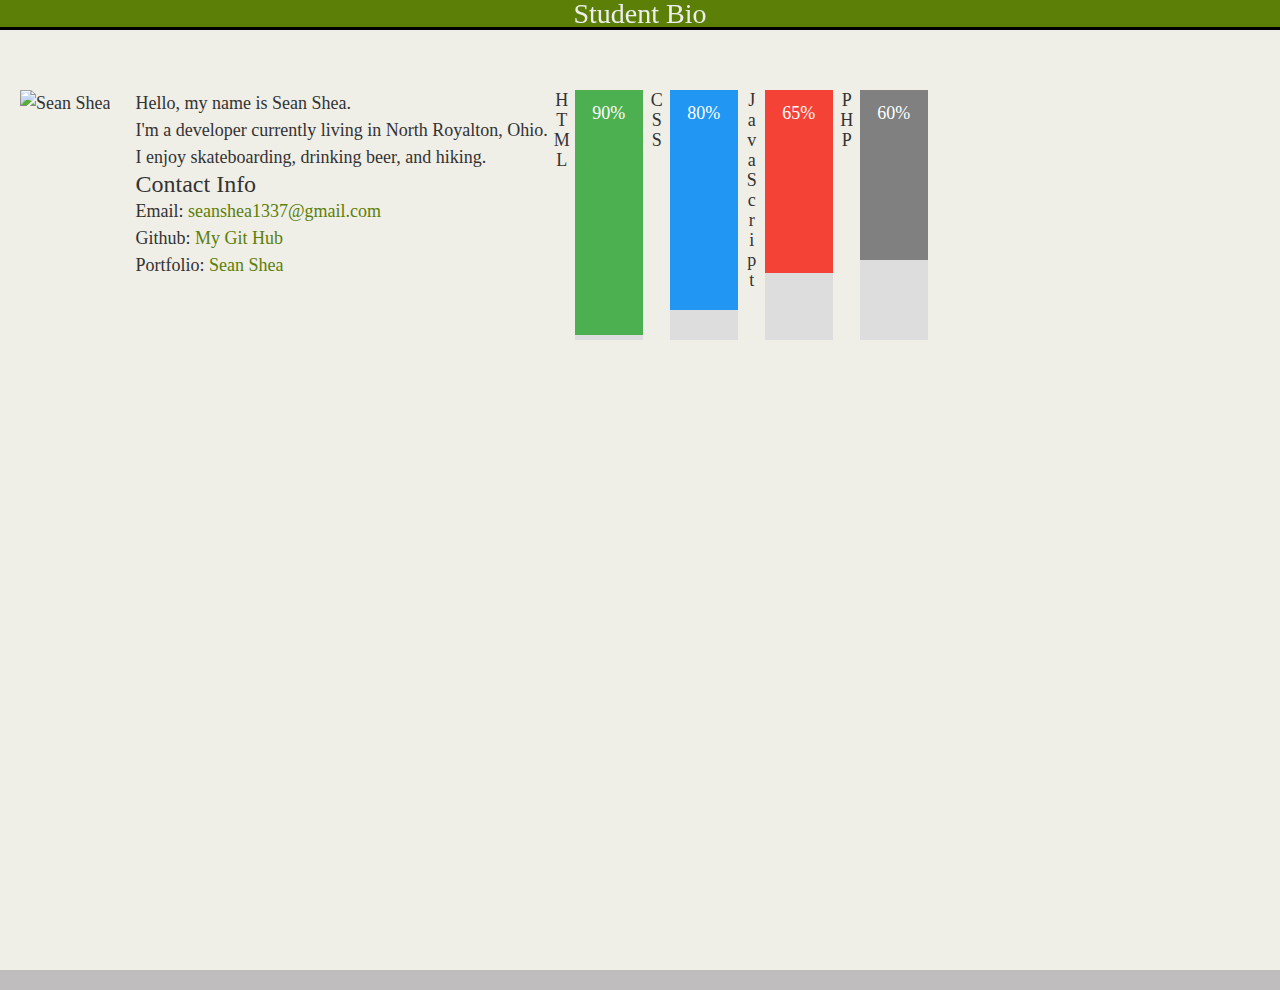
==== index.html @ e48f5774 "first push" ====
<!DOCTYPE html>
<html lang="en-us">

<head>
  <meta charset="UTF-8">
  <title>My Bio</title>
  <link rel="stylesheet" type="text/css" href="css/reset.css">
  <link rel="stylesheet" type="text/css" href="css/icon.css">
  <link rel="stylesheet" type="text/css" href="css/style.css">
</head>

<body>
  <header>
    <h1>Student Bio</h1>
  </header>

	<div class="container">
		<section>
			<div class="image-container">
			<img alt="Sean Shea" src="https://avatars3.githubusercontent.com/u/20631582?s=460&amp;v=4">
			</div>
			<div class="about-me-container">
				<div>
					<p>
						Hello, my name is <strong>Sean Shea</strong>.
					</p>
					<p>
					I'm a developer currently living in North Royalton, Ohio. 
					</p>
					<p>
					I enjoy skateboarding, drinking beer, and hiking.
					</p>
					<div class="contact-info">
						<h2>Contact Info</h2>
						<ul class="contact-link">
							<li><strong>Email:</strong> <a target="_blank" href="mailto:seanshea1337@gmail.com">seanshea1337@gmail.com</a></li>
							<li><strong>Github:</strong> <a href="https://github.com/cod3rShea">My Git Hub</a></li>
							<li><strong>Portfolio:</strong> <a href="seansheadesign.com">Sean Shea</a></li>
						</ul>
						<ul class="social-media">
							<li>
								<a href="">
									<i class="fab fa-linkedin-in"></i>
								</a>
							</li>
							<li>
								<a href="">
									<i class="fab fa-instagram"></i>
								</a>
							</li>
						</ul>
					</div>
				</div>
			</div>
			<div class="skill-set-container">
				<div class="skill-container">
					<p>HTML</p>
					<div class="wrapper">
					<div class="skills html">90%</div>
					</div>
				</div>
				<div class="skill-container">
				<p>CSS</p>
				<div class="wrapper">
					<div class="skills css">80%</div>
				</div>
				</div>
				
			<div class="skill-container">
				<p>JavaScript</p>
				<div class="wrapper">
				<div class="skills js">65%</div>
				</div>
			</div>

			<div class="skill-container">
				<p>PHP</p>
				<div class="wrapper">
				<div class="skills php">60%</div>
				</div>
			</div>
		</div>
		</section>
	</div>
	<footer>

	</footer>
</body>

</html>
---- css/style.css ----
/**
 First External CSS Stylesheet
 **/
/*
Each of these CSS elements is associated with an HTML Element, Class, or ID.
Flip between this CSS file and the HTML to see how things line up.
Experiment with deleting lines of code from the CSS to see how it affects the webpage when you refresh in the browser.
*/
html,
body {
  height: 100%;
}

body {
    padding: 0;
    margin: 0;
    font-family: Georgia, "Times New Roman", Times, serif;
    font-size: 18px;
    line-height: 150%;
    color: #333;
    background: #efeee7;
    position: relative;
  }
  header {
    background: #5c8007;
    position: fixed;
    width: 100%;
    display: block;
    top: 0;
    border-bottom: solid black 3px;
  }
  h1 {
    margin: 0;
    font-size: 28px;
    color: #eee;
    text-align: center;
  }
  h2 {
    font-size: 24px;
  }
  a {
    color: #5c8007;
    text-decoration: none;
  }
  a:hover {
      text-decoration: underline;
  }
  .container {
    max-width: 1920px;
    margin: auto;
    padding: 0 20px;
    height: 100%;
    margin-top: 90px;
    z-index: 18;
  }

  #main-bio,
  #contact-info,
  #bio-image {
    float: left;
  }
  #main-bio {
    width: 70%;
  }

  #bio-image {
    width: 200px;
    height: 200px;
    margin-right: 20px;
  }

img {
      text-align:center;
  }

  section {
      display: flex;
      flex-wrap: wrap;
  }

  .about-me-container {
    margin-left: 25px;
}

.contact-link,
.social-media  {
  margin:0;
  padding: 0;
  list-style: none;
  text-decoration: none;

}
.social-media {
  display: flex;
  margin-top: 20px;
}

.social-media li:nth-child(even){
  margin:0 10px;
}

ul.social-media .fab {
  font-size: 25px;
}

ul.social-media .fab:hover {
  color: #fff;
  background-color:#5c8007;
}


/* Skills */

.skill-set-container {
  display: flex;
  height: 250px;
}
.skill-container {
  display: flex;
  height: 100%;
  width: 95px;
}

.skill-container p {
  writing-mode: vertical-rl;
  text-orientation: upright;
  margin-right: 0;
}

.wrapper {
  width: 100%;
  background-color: #ddd;
}

.skills {
  display: flex;
  justify-content: center;
  padding-top: 10px; 
  padding-bottom: 10px;
  color: #fff;
}

.html {
  height: 90%; 
  animation: html 2s ease-out;
  background-color: #4CAF50;
}

.css {
  height: 80%;
  animation: css 2s ease-out;
  background-color: #2196F3;
}

.js {
  height: 65%;
  animation: js 2s ease-out; 
  background-color: #f44336;
}

.php {
  height: 60%;
  animation: php 2s ease-out;
  background-color: #808080;
}

@keyframes html { 
  0%  { 
      height: 0px;
  } 
  100%  { 
    height: 90%;
  }  
}

@keyframes css { 
  0%  { 
      height: 0px;
  } 
  100%  { 
    height: 80%;
  }  
}

@keyframes js { 
  0%  { 
      height: 0px;
  } 
  100%  { 
    height: 65%;
  }  
}

@keyframes php { 
  0%  { 
      height: 0px;
  } 
  100%  { 
    height: 60%;
  }  
}

footer {
    background-color: #bfbdbd;
    height: 20px;
    width: 100%;
    position: absolute;
    bottom: 0;

}
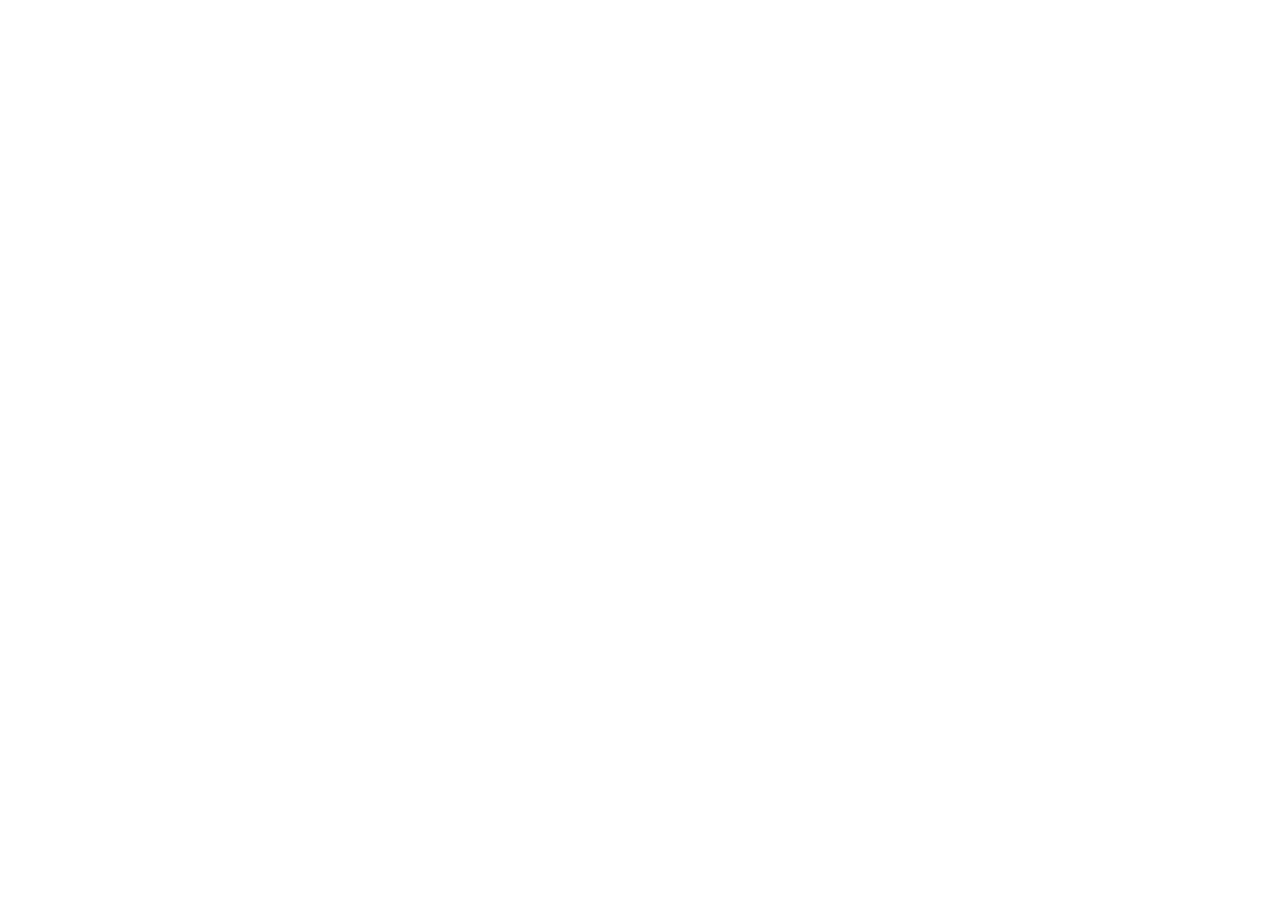
==== commit 670c7a4d: "add template parts" ====
--- a/index.html
+++ b/index.html
@@ -7,84 +7,16 @@
   <link rel="stylesheet" type="text/css" href="css/reset.css">
   <link rel="stylesheet" type="text/css" href="css/icon.css">
   <link rel="stylesheet" type="text/css" href="css/style.css">
+  <script type="text/javascript" src="js/jquery-3.4.1.min.js" ></script>
+
 </head>
 
 <body>
-  <header>
-    <h1>Student Bio</h1>
-  </header>
-
-	<div class="container">
-		<section>
-			<div class="image-container">
-			<img alt="Sean Shea" src="https://avatars3.githubusercontent.com/u/20631582?s=460&amp;v=4">
-			</div>
-			<div class="about-me-container">
-				<div>
-					<p>
-						Hello, my name is <strong>Sean Shea</strong>.
-					</p>
-					<p>
-					I'm a developer currently living in North Royalton, Ohio. 
-					</p>
-					<p>
-					I enjoy skateboarding, drinking beer, and hiking.
-					</p>
-					<div class="contact-info">
-						<h2>Contact Info</h2>
-						<ul class="contact-link">
-							<li><strong>Email:</strong> <a target="_blank" href="mailto:seanshea1337@gmail.com">seanshea1337@gmail.com</a></li>
-							<li><strong>Github:</strong> <a href="https://github.com/cod3rShea">My Git Hub</a></li>
-							<li><strong>Portfolio:</strong> <a href="seansheadesign.com">Sean Shea</a></li>
-						</ul>
-						<ul class="social-media">
-							<li>
-								<a href="">
-									<i class="fab fa-linkedin-in"></i>
-								</a>
-							</li>
-							<li>
-								<a href="">
-									<i class="fab fa-instagram"></i>
-								</a>
-							</li>
-						</ul>
-					</div>
-				</div>
-			</div>
-			<div class="skill-set-container">
-				<div class="skill-container">
-					<p>HTML</p>
-					<div class="wrapper">
-					<div class="skills html">90%</div>
-					</div>
-				</div>
-				<div class="skill-container">
-				<p>CSS</p>
-				<div class="wrapper">
-					<div class="skills css">80%</div>
-				</div>
-				</div>
-				
-			<div class="skill-container">
-				<p>JavaScript</p>
-				<div class="wrapper">
-				<div class="skills js">65%</div>
-				</div>
-			</div>
-
-			<div class="skill-container">
-				<p>PHP</p>
-				<div class="wrapper">
-				<div class="skills php">60%</div>
-				</div>
-			</div>
-		</div>
-		</section>
-	</div>
-	<footer>
-
-	</footer>
+<header>
+	<script>
+		$(function(){ $("head").load("template_parts/header.html") });
+	</script>
+</header>
 </body>
 
 </html>
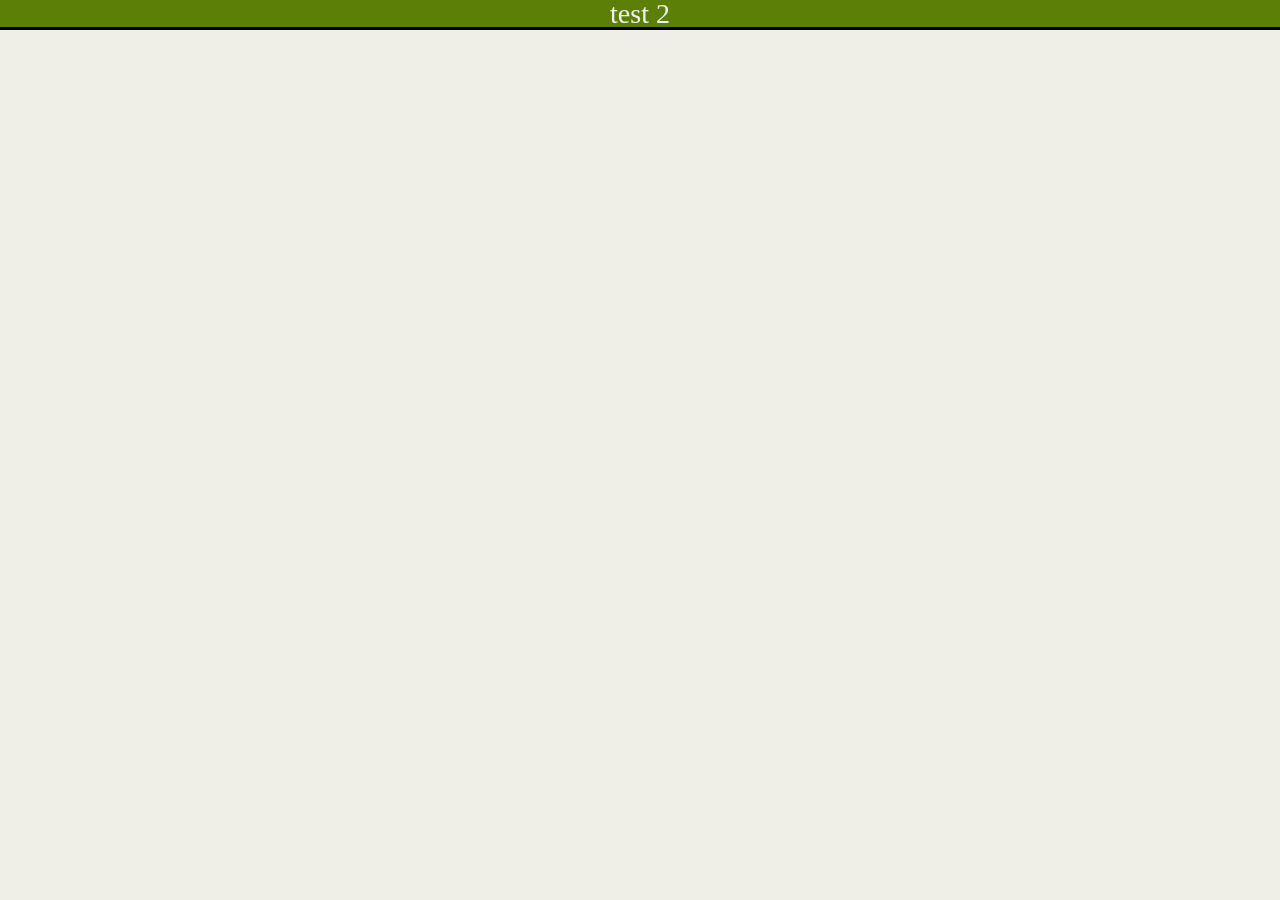
==== commit 3c0a5a36: "update jquery" ====
--- a/index.html
+++ b/index.html
@@ -14,7 +14,7 @@
 <body>
 <header>
 	<script>
-		$(function(){ $("head").load("template_parts/header.html") });
+		$(function(){ $("header").load("template_parts/header.html") });
 	</script>
 </header>
 </body>
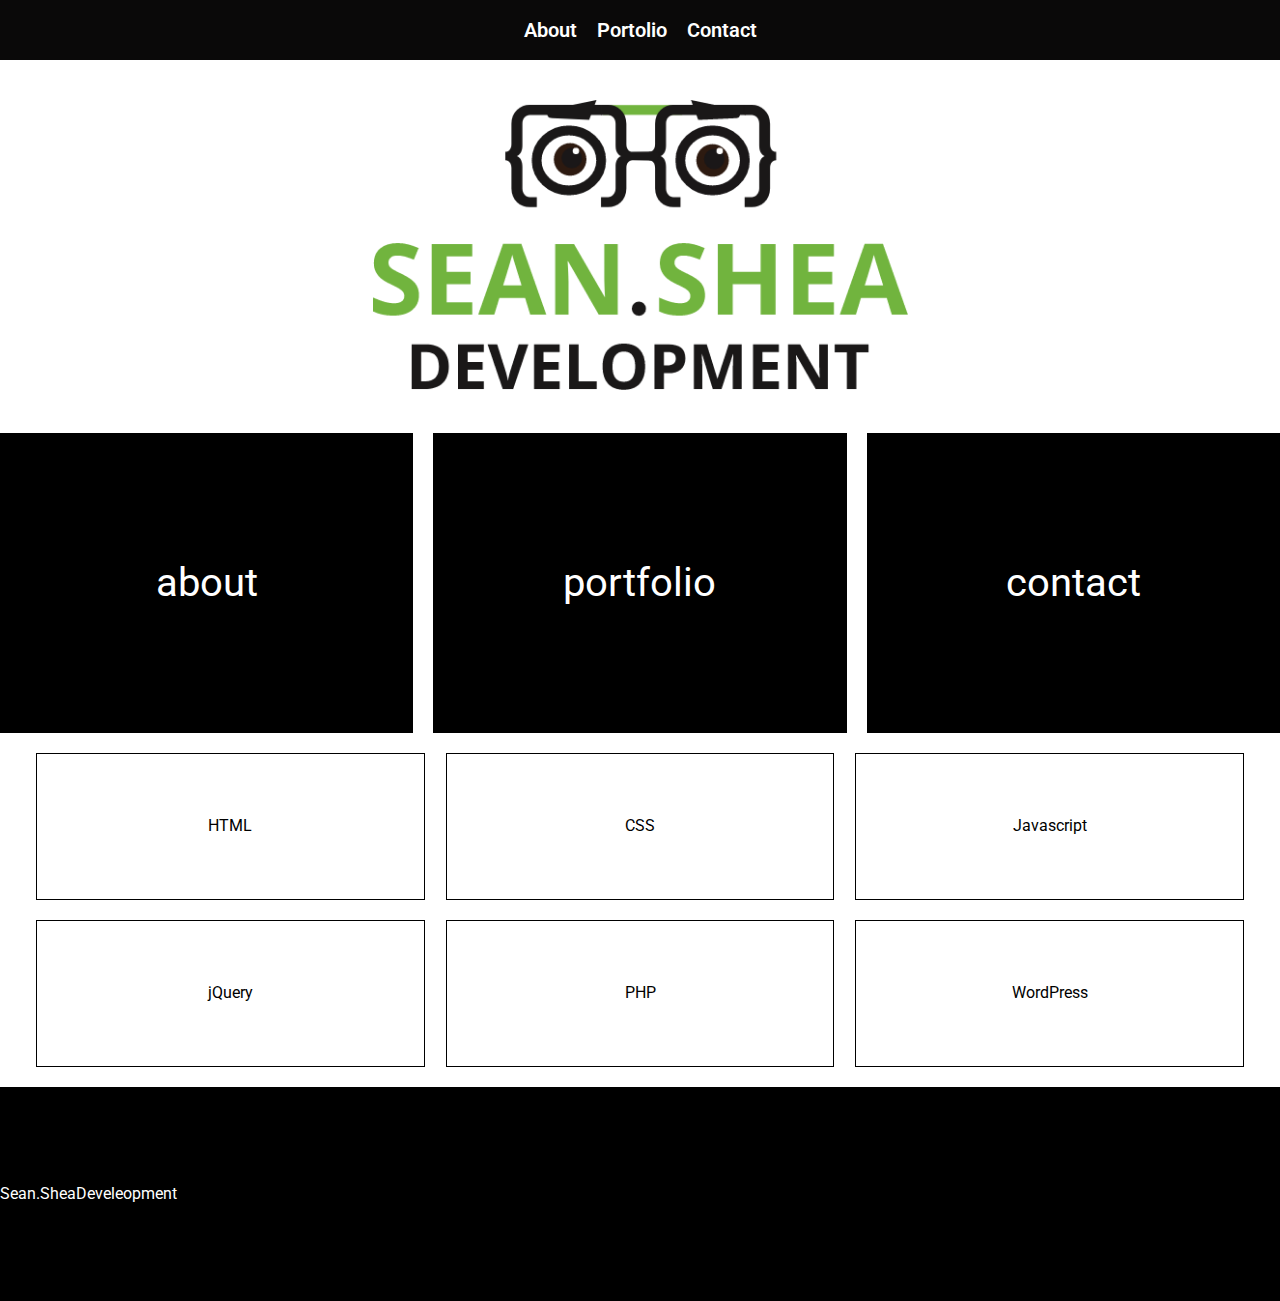
==== commit a2811360: "fix up contact styles" ====
--- a/index.html
+++ b/index.html
@@ -3,20 +3,59 @@
 
 <head>
   <meta charset="UTF-8">
-  <title>My Bio</title>
+  <title>Sean Shea Portfolio</title>
   <link rel="stylesheet" type="text/css" href="css/reset.css">
   <link rel="stylesheet" type="text/css" href="css/icon.css">
   <link rel="stylesheet" type="text/css" href="css/style.css">
+  <link href="https://fonts.googleapis.com/css?family=Roboto:300,400,500&display=swap" rel="stylesheet">
   <script type="text/javascript" src="js/jquery-3.4.1.min.js" ></script>
 
 </head>
 
-<body>
-<header>
-	<script>
-		$(function(){ $("header").load("template_parts/header.html") });
-	</script>
-</header>
+<body class="home">
+	<header>
+		<nav class="primary-nav">
+			<script>
+				$(function(){ 
+					$("nav").load("template_parts/nav.html") 
+				});
+			</script>
+		</nav>
+		<div class="logo-container">
+			<a href="index.html">
+				<img class="home-logo" src="img/Homepage_Logo.png" alt="Logo for Sean Shea">
+			</a>
+		</div>
+	</header>
+	<div class="container">
+		<div class="test">
+			<a class="col-1-3" href="">
+				about
+			</a>
+			<a class="col-1-3" href="">
+				portfolio
+			</a>
+			<a class="col-1-3" href="">
+				contact
+			</a>
+		</div>
+		<div class="skill-set">
+			<script>
+				$(function(){ 
+					$(".skill-set").load("template_parts/skills.html") 
+				});
+			</script>
+		</div>
+		
+	</div>
+	<footer>
+		<h2>
+			Sean.Shea
+		</h2>
+		<h2>
+			Develeopment
+		</h2>
+	</footer>
 </body>
 
 </html>
--- a/css/style.css
+++ b/css/style.css
@@ -1,210 +1,218 @@
-/**
- First External CSS Stylesheet
- **/
-/*
-Each of these CSS elements is associated with an HTML Element, Class, or ID.
-Flip between this CSS file and the HTML to see how things line up.
-Experiment with deleting lines of code from the CSS to see how it affects the webpage when you refresh in the browser.
+/* base */
+body {
+  font-family: 'Roboto', sans-serif;
+}
+
+h1 {
+  font-size: 50px;
+  margin-bottom: 10px;
+}
+
+p {
+  font-size: 18px;
+  margin-bottom: 10px;
+}
+
+img {
+  width: 100%;
+}
+
+label {
+  margin-top: 20px;
+  margin-bottom: 5px;
+}
+
+a:hover,
+.primary-nav a:hover {
+  color: #71B43E;
+}
+
+.contact .contact-nav,
+.about .about-nav,
+.portfolio .portfolio-nav  {
+  text-decoration: underline;
+  text-decoration-color: #71B43E;
+}
+
+
+.interior nav {
+  background-color: #fff;
+}
+.interior nav a {
+  color: #000;
+  font-weight: 500;
+}
+
+/* grid */
+.grid {
+    display: flex;
+    flex-wrap: wrap;
+    width: 100%;
+    max-width: 1250px;
+    margin: 0 auto;
+}
+
+.col-1-3 {
+  width: 33.33%;
+  width: calc(100% / 3);
+}
+
+.col-4 {
+  width: 40%;
+  width: calc(40% - 30px);
+}
+.col-5 {
+  width: 50%;
+}
+
+.col-6 {
+  width: 60%;
+  width: calc(60% - 30px);
+}
+
+.col-10 {
+  width: 100%;
+}
+
+/* Nav */
+nav {
+  background-color: #0A0909;
+  padding: 20px 0;
+}
+
+nav ul {
+  display: flex;
+  justify-content: center;
+  padding: 0;
+  margin: 0;
+}
+
+nav ul a {
+  color: #fff;
+  font-size: 20px;
+  text-decoration: none;
+  text-transform: capitalize;
+  font-weight: 600;
+}
+
+nav ul li:nth-child(even) {
+  margin: 0 20px;
+}
+/* home logo */
+
+.logo-container {
+  width: 100%;
+  text-align: center;
+  padding:  40px 0;
+}
+.home-logo {
+  max-width: 535px;
+}
+
+/* test */
+.test {
+  display: flex;
+}
+.test a {
+  display: flex;
+  justify-content: center;
+  align-items: center;
+  height: 300px;
+  background-color: #000;
+  color: white;
+  font-size: 40px;
+  text-decoration: none;
+  transition-duration: 2s;
+}
+
+.test a:hover {
+  background-color: #71B43E;
+  transition-duration: 2s;
+}
+
+.test a:nth-child(even) {
+  margin: 0 20px;
+}
+
+/* skills */
+.skill-set {
+  margin-top: 20px;
+  margin-bottom: 20px;
+}
+
+.skill-set ul {
+  padding: 0;
+  align-items: center;
+  justify-content: space-evenly;
+}
+
+.skill-set ul li {
+  height: 145px;
+  display: flex;
+  align-items: center;
+  justify-content: center;
+  width: calc(33.33% - 30px);
+  border: 1px solid #000;
+}
+
+.skill-set ul li:nth-child(n+4) {
+  margin-top: 20px;
+}
+
+/* 
+  interior
 */
-html,
-body {
-  height: 100%;
-}
-
-body {
-    padding: 0;
-    margin: 0;
-    font-family: Georgia, "Times New Roman", Times, serif;
-    font-size: 18px;
-    line-height: 150%;
-    color: #333;
-    background: #efeee7;
-    position: relative;
-  }
-  header {
-    background: #5c8007;
-    position: fixed;
-    width: 100%;
-    display: block;
-    top: 0;
-    border-bottom: solid black 3px;
-  }
-  h1 {
-    margin: 0;
-    font-size: 28px;
-    color: #eee;
-    text-align: center;
-  }
-  h2 {
-    font-size: 24px;
-  }
-  a {
-    color: #5c8007;
-    text-decoration: none;
-  }
-  a:hover {
-      text-decoration: underline;
-  }
-  .container {
-    max-width: 1920px;
-    margin: auto;
-    padding: 0 20px;
-    height: 100%;
-    margin-top: 90px;
-    z-index: 18;
-  }
-
-  #main-bio,
-  #contact-info,
-  #bio-image {
-    float: left;
-  }
-  #main-bio {
-    width: 70%;
-  }
-
-  #bio-image {
-    width: 200px;
-    height: 200px;
-    margin-right: 20px;
-  }
-
-img {
-      text-align:center;
-  }
-
-  section {
-      display: flex;
-      flex-wrap: wrap;
-  }
-
-  .about-me-container {
-    margin-left: 25px;
-}
-
-.contact-link,
-.social-media  {
-  margin:0;
-  padding: 0;
-  list-style: none;
-  text-decoration: none;
-
-}
-.social-media {
-  display: flex;
-  margin-top: 20px;
-}
-
-.social-media li:nth-child(even){
-  margin:0 10px;
-}
-
-ul.social-media .fab {
-  font-size: 25px;
-}
-
-ul.social-media .fab:hover {
+.interior .logo-container img {
+  max-width: 412px;
+}
+
+.interior-banner {
+    background-image: url(../img/Header_Final.jpg);
+    height: 120px;
+    background-size: cover;
+    margin-bottom: 30px;
+}
+
+/* About  */
+
+.about .grid {
+  justify-content: space-between;
+}
+
+/* portfolio */
+.porfolio-container li {
+  height: 300px;
+}
+
+/* contact */
+.contact-form {
+  display: flex;
+  flex-direction: column;
+}
+
+.contact-button {
+  padding: 10px;
+  max-width: 120px;
+  background-color: unset;
+  border: #71B43E 2px solid;
+  font-size: 16px;
+  margin-top: 20px;
+  transition-duration: 1s;
+}
+
+.contact-button:hover {
+  background-color: #71B43E;
   color: #fff;
-  background-color:#5c8007;
-}
-
-
-/* Skills */
-
-.skill-set-container {
-  display: flex;
-  height: 250px;
-}
-.skill-container {
-  display: flex;
-  height: 100%;
-  width: 95px;
-}
-
-.skill-container p {
-  writing-mode: vertical-rl;
-  text-orientation: upright;
-  margin-right: 0;
-}
-
-.wrapper {
-  width: 100%;
-  background-color: #ddd;
-}
-
-.skills {
-  display: flex;
-  justify-content: center;
-  padding-top: 10px; 
-  padding-bottom: 10px;
+  transition-duration: 1s;
+}
+
+/* footer */
+
+footer {
+  display: flex;
+  align-items: center;
+  background-color: #000;
   color: #fff;
-}
-
-.html {
-  height: 90%; 
-  animation: html 2s ease-out;
-  background-color: #4CAF50;
-}
-
-.css {
-  height: 80%;
-  animation: css 2s ease-out;
-  background-color: #2196F3;
-}
-
-.js {
-  height: 65%;
-  animation: js 2s ease-out; 
-  background-color: #f44336;
-}
-
-.php {
-  height: 60%;
-  animation: php 2s ease-out;
-  background-color: #808080;
-}
-
-@keyframes html { 
-  0%  { 
-      height: 0px;
-  } 
-  100%  { 
-    height: 90%;
-  }  
-}
-
-@keyframes css { 
-  0%  { 
-      height: 0px;
-  } 
-  100%  { 
-    height: 80%;
-  }  
-}
-
-@keyframes js { 
-  0%  { 
-      height: 0px;
-  } 
-  100%  { 
-    height: 65%;
-  }  
-}
-
-@keyframes php { 
-  0%  { 
-      height: 0px;
-  } 
-  100%  { 
-    height: 60%;
-  }  
-}
-
-footer {
-    background-color: #bfbdbd;
-    height: 20px;
-    width: 100%;
-    position: absolute;
-    bottom: 0;
-
+  height: 214px;
+  margin-top: 20px;
 }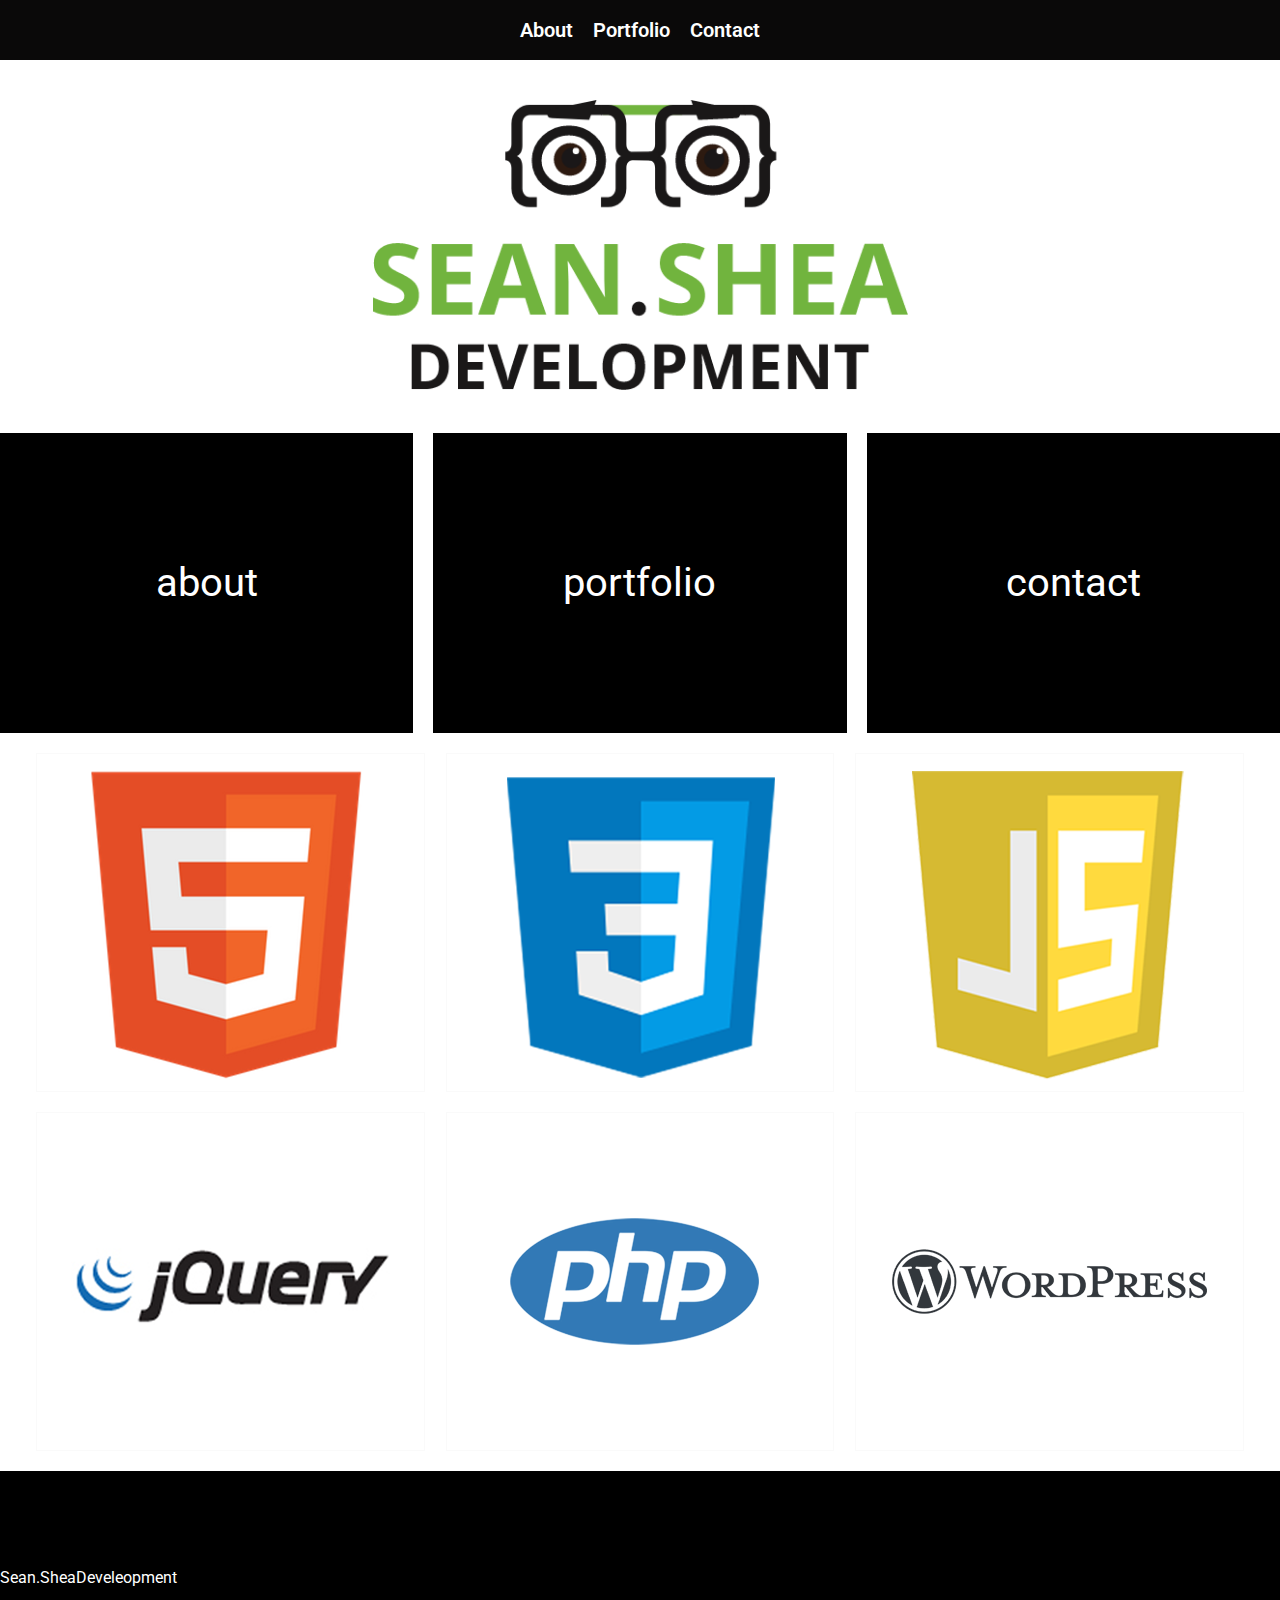
==== commit 9c3e1966: "updates link" ====
--- a/index.html
+++ b/index.html
@@ -29,13 +29,13 @@
 	</header>
 	<div class="container">
 		<div class="test">
-			<a class="col-1-3" href="">
+			<a class="col-1-3" href="about-me.html">
 				about
 			</a>
-			<a class="col-1-3" href="">
+			<a class="col-1-3" href="portfolio.html">
 				portfolio
 			</a>
-			<a class="col-1-3" href="">
+			<a class="col-1-3" href="contact.html">
 				contact
 			</a>
 		</div>
--- a/css/style.css
+++ b/css/style.css
@@ -11,6 +11,7 @@
 p {
   font-size: 18px;
   margin-bottom: 10px;
+  line-height: 22px;
 }
 
 img {
@@ -44,6 +45,12 @@
 }
 
 /* grid */
+@media screen and (max-width: 1220px) {
+  .container {
+    padding: 0 20px;
+  }
+}
+
 .grid {
     display: flex;
     flex-wrap: wrap;
@@ -72,6 +79,15 @@
 
 .col-10 {
   width: 100%;
+}
+
+@media screen and (max-width: 768px) {
+  .col-1-3, 
+  .col-4,
+  .col-5,
+  .col-6 {
+    width: 100%;
+  }
 }
 
 /* Nav */
@@ -134,6 +150,16 @@
   margin: 0 20px;
 }
 
+@media screen and (max-width: 768px) {
+  .test {
+    flex-wrap: wrap;
+  }
+
+  .test a:nth-child(even) {
+    margin: 20px 0;
+  }
+}
+
 /* skills */
 .skill-set {
   margin-top: 20px;
@@ -147,13 +173,80 @@
 }
 
 .skill-set ul li {
-  height: 145px;
+  height: 337px;
   display: flex;
   align-items: center;
   justify-content: center;
   width: calc(33.33% - 30px);
-  border: 1px solid #000;
-}
+  border: 1px solid #fafafa;
+  background-position: center;
+  background-repeat: no-repeat;
+  position: relative;
+}
+
+@media screen and (max-width: 768px) {
+  .skill-set ul li {
+    width: calc(50% - 30px);
+  }
+}
+
+@media screen and (max-width: 600px) {
+  .skill-set ul li {
+      width: 100%;
+  }
+}
+
+.overlay {
+  position: absolute;
+  bottom: 0;
+  left: 0;
+  right: 0;
+  overflow: hidden;
+  width: 100%;
+  height: 0;
+  transition: .5s ease;
+}
+
+.html .overlay {
+  background-color: #e44d26;
+}
+
+.css .overlay {
+  background-color: #0277bd;
+}
+
+.javascript .overlay {
+  background-color: #d6ba32;
+}
+
+.jquery .overlay {
+  background-color: #0769AD;
+}
+
+.php .overlay {
+  background-color: #787CB5;
+}
+
+.wordpress .overlay {
+  background-color: #00749C;
+}
+
+.skill-set ul li:hover .overlay {
+  height: 100%;
+}
+
+.text {
+  color: white;
+  font-size: 20px;
+  position: absolute;
+  top: 50%;
+  left: 50%;
+  -webkit-transform: translate(-50%, -50%);
+  -ms-transform: translate(-50%, -50%);
+  transform: translate(-50%, -50%);
+  text-align: center;
+}
+
 
 .skill-set ul li:nth-child(n+4) {
   margin-top: 20px;
@@ -180,8 +273,13 @@
 }
 
 /* portfolio */
-.porfolio-container li {
-  height: 300px;
+.porfolio-container .col-1-3 {
+  text-align: center;
+}
+
+
+.porfolio-container .col-1-3 img {
+  max-width: 337px;
 }
 
 /* contact */
